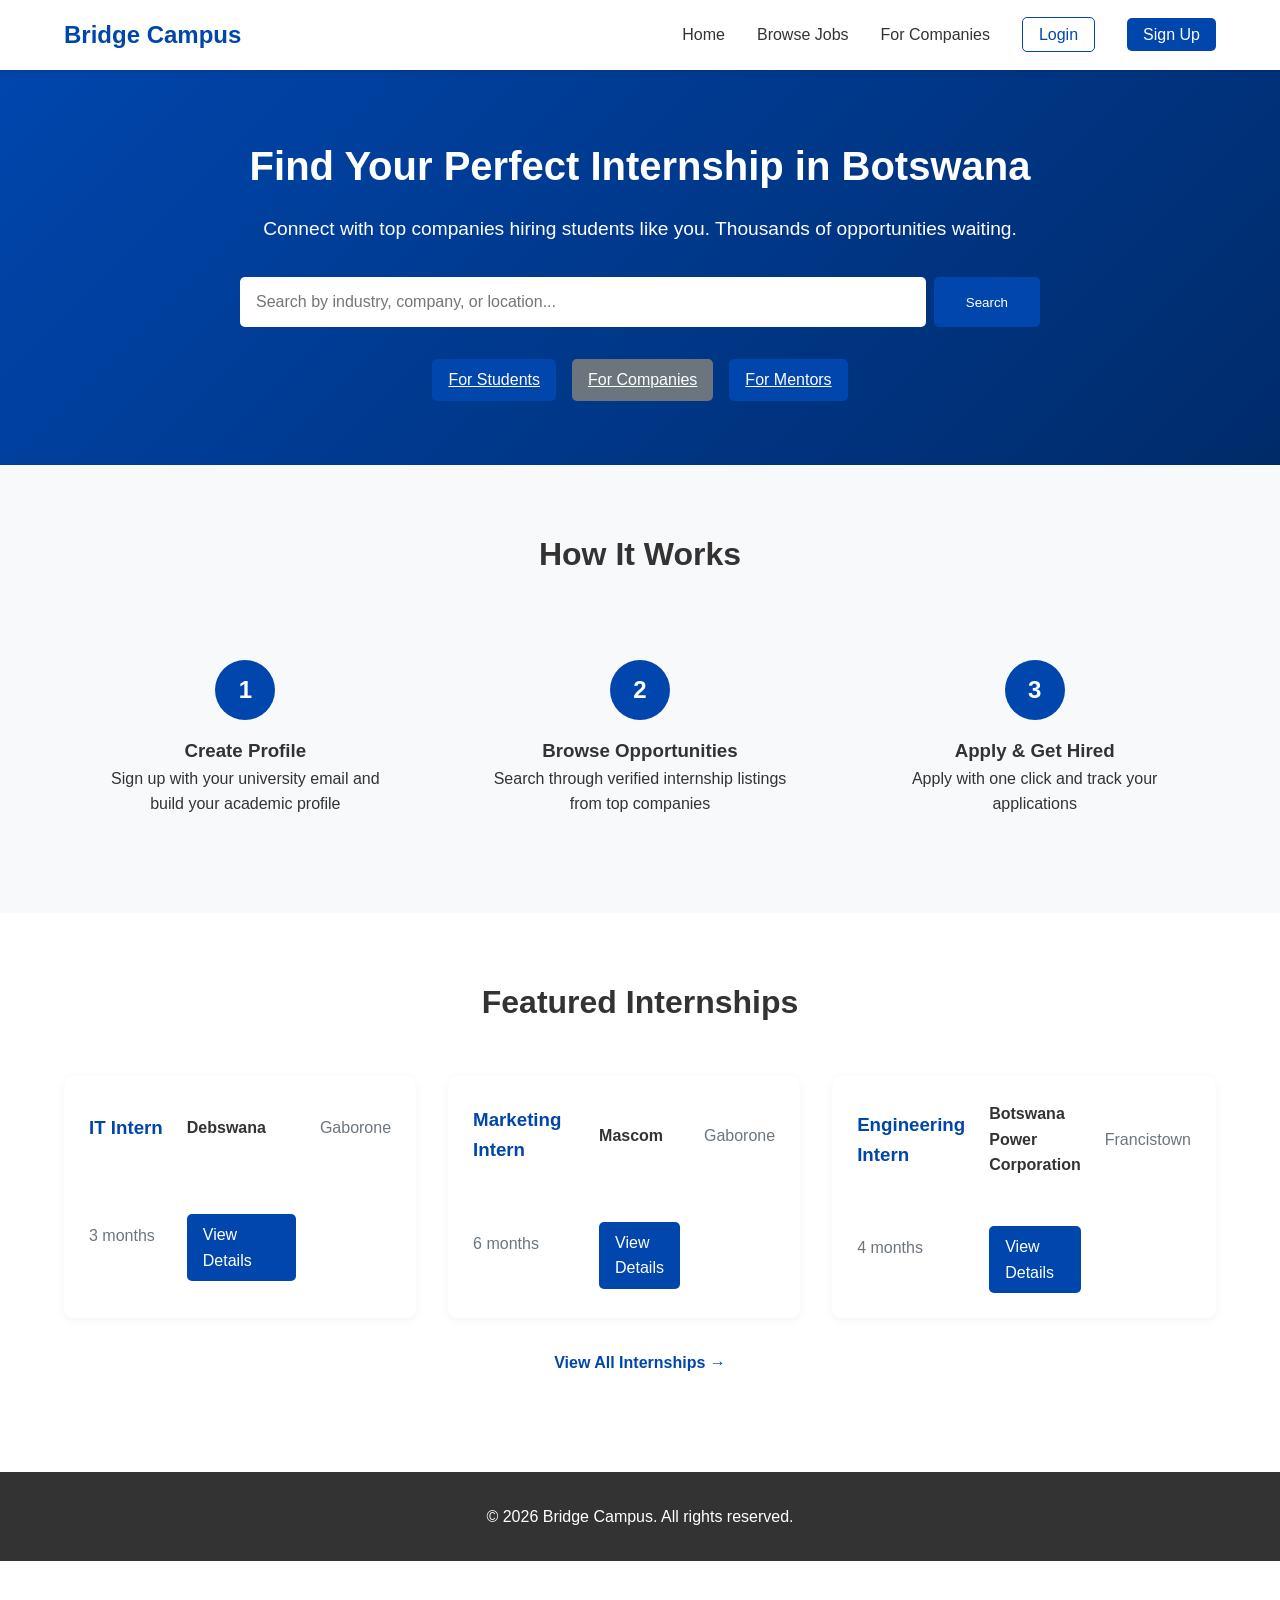
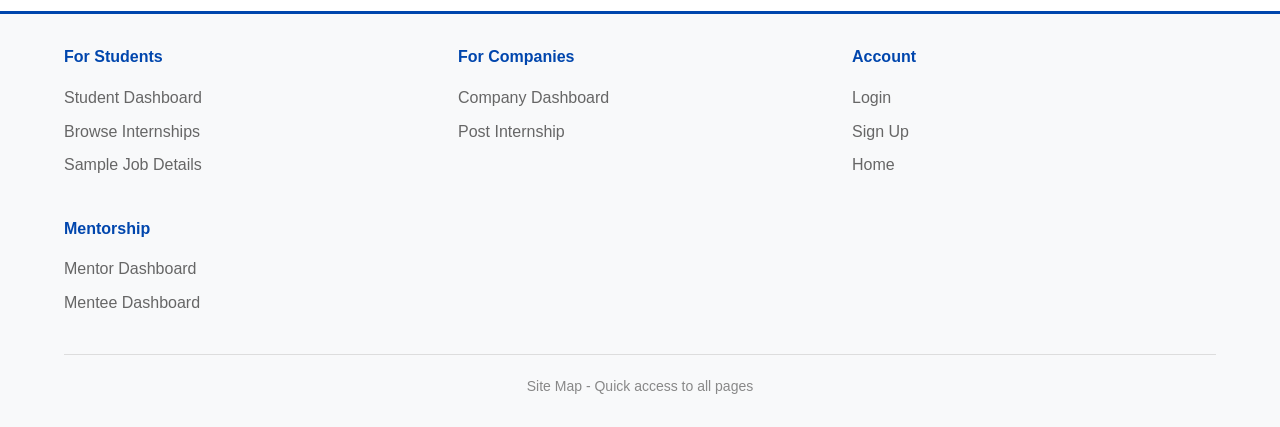
==== index.html @ bb4b1235 "Add files via upload" ====
<!DOCTYPE html>
<html lang="en">
<head>
    <meta charset="UTF-8">
    <meta name="viewport" content="width=device-width, initial-scale=1.0">
    <title>Bridge Campus - Find Internships in Botswana</title>
    <link rel="stylesheet" href="style.css">
</head>
<body>
    <!-- Navigation Bar -->
    <nav class="navbar">
        <div class="container">
            <div class="logo">
                <a href="index.html" style="text-decoration: none; color: inherit;">
                    <h1>Bridge Campus</h1>
                </a>
            </div>
            <ul class="nav-links">
                <li><a href="index.html">Home</a></li>
                <li><a href="jobs.html">Browse Jobs</a></li>
                <li><a href="for-companies.html">For Companies</a></li>
                <li><a href="login.html" class="btn-outline">Login</a></li>
                <li><a href="signup.html" class="btn-primary">Sign Up</a></li>
            </ul>
        </div>
    </nav>

    <!-- Hero Section -->
    <header class="hero">
        <div class="container">
            <div class="hero-content">
                <h1>Find Your Perfect Internship in Botswana</h1>
                <p>Connect with top companies hiring students like you. Thousands of opportunities waiting.</p>
                <div class="search-box">
                    <input type="text" placeholder="Search by industry, company, or location...">
                    <button class="btn-search">Search</button>
                </div>
                <div class="cta-buttons">
                    <a href="signup.html" class="btn-primary">For Students</a>
                    <a href="signup.html" class="btn-secondary">For Companies</a>
                    <a href="signup.html" class="btn-primary">For Mentors</a>
                </div>
            </div>
        </div>
    </header>

    <!-- How It Works Section -->
    <section class="how-it-works">
        <div class="container">
            <h2>How It Works</h2>
            <div class="steps">
                <div class="step">
                    <div class="step-icon">1</div>
                    <h3>Create Profile</h3>
                    <p>Sign up with your university email and build your academic profile</p>
                </div>
                <div class="step">
                    <div class="step-icon">2</div>
                    <h3>Browse Opportunities</h3>
                    <p>Search through verified internship listings from top companies</p>
                </div>
                <div class="step">
                    <div class="step-icon">3</div>
                    <h3>Apply & Get Hired</h3>
                    <p>Apply with one click and track your applications</p>
                </div>
            </div>
        </div>
    </section>

    <!-- Featured Internships -->
    <section class="featured-jobs">
        <div class="container">
            <h2>Featured Internships</h2>
            <div class="job-cards">
                <!-- Job Card 1 -->
                <div class="job-card">
                    <h3>IT Intern</h3>
                    <p class="company">Debswana</p>
                    <p class="location">Gaborone</p>
                    <p class="duration">3 months</p>
                    <a href="job-details.html" class="btn-small">View Details</a>
                </div>
                <!-- Job Card 2 -->
                <div class="job-card">
                    <h3>Marketing Intern</h3>
                    <p class="company">Mascom</p>
                    <p class="location">Gaborone</p>
                    <p class="duration">6 months</p>
                    <a href="job-details.html" class="btn-small">View Details</a>
                </div>
                <!-- Job Card 3 -->
                <div class="job-card">
                    <h3>Engineering Intern</h3>
                    <p class="company">Botswana Power Corporation</p>
                    <p class="location">Francistown</p>
                    <p class="duration">4 months</p>
                    <a href="job-details.html" class="btn-small">View Details</a>
                </div>
            </div>
            <div class="view-all">
                <a href="jobs.html">View All Internships →</a>
            </div>
        </div>
    </section>

    <!-- Footer -->
    <footer class="footer">
        <div class="container">
            <p>&copy; 2026 Bridge Campus. All rights reserved.</p>
        </div>
    </footer>

    <!-- ===== SITE MAP / QUICK LINKS ===== -->
    <div style="background: #f8f9fa; padding: 30px 0; margin-top: 50px; border-top: 3px solid #0046ad;">
        <div class="container">
            <div style="display: grid; grid-template-columns: repeat(3, 1fr); gap: 30px;">
                <!-- Column 1: Students -->
                <div>
                    <h4 style="color: #0046ad; margin-bottom: 15px;">For Students</h4>
                    <ul style="list-style: none; padding: 0;">
                        <li style="margin-bottom: 8px;"><a href="student-dashboard.html" style="color: #666; text-decoration: none;">Student Dashboard</a></li>
                        <li style="margin-bottom: 8px;"><a href="jobs.html" style="color: #666; text-decoration: none;">Browse Internships</a></li>
                        <li style="margin-bottom: 8px;"><a href="job-details.html" style="color: #666; text-decoration: none;">Sample Job Details</a></li>
                    </ul>
                </div>
                
                <!-- Column 2: Companies -->
                <div>
                    <h4 style="color: #0046ad; margin-bottom: 15px;">For Companies</h4>
                    <ul style="list-style: none; padding: 0;">
                        <li style="margin-bottom: 8px;"><a href="company-dashboard.html" style="color: #666; text-decoration: none;">Company Dashboard</a></li>
                        <li style="margin-bottom: 8px;"><a href="post-job.html" style="color: #666; text-decoration: none;">Post Internship</a></li>
                    </ul>
                </div>
                
                <!-- Column 3: Account -->
                <div>
                    <h4 style="color: #0046ad; margin-bottom: 15px;">Account</h4>
                    <ul style="list-style: none; padding: 0;">
                        <li style="margin-bottom: 8px;"><a href="login.html" style="color: #666; text-decoration: none;">Login</a></li>
                        <li style="margin-bottom: 8px;"><a href="signup.html" style="color: #666; text-decoration: none;">Sign Up</a></li>
                        <li style="margin-bottom: 8px;"><a href="index.html" style="color: #666; text-decoration: none;">Home</a></li>
                    </ul>
                </div>

                <!-- Column 4: Mentorship (optional) -->
                <div>
                    <h4 style="color: #0046ad; margin-bottom: 15px;">Mentorship</h4>
                    <ul style="list-style: none; padding: 0;">
                        <li style="margin-bottom: 8px;"><a href="mentor-dashboard.html" style="color: #666; text-decoration: none;">Mentor Dashboard</a></li>
                        <li style="margin-bottom: 8px;"><a href="mentee-dashboard.html" style="color: #666; text-decoration: none;">Mentee Dashboard</a></li>
                    </ul>
                </div>

            </div>
            
            <!-- Note at bottom -->
            <div style="margin-top: 30px; padding-top: 20px; border-top: 1px solid #ddd; text-align: center; color: #888; font-size: 14px;">
                Site Map - Quick access to all pages
            </div>
        </div>
    </div>


    <script src="js/script.js"></script>
</body>
</html>
---- style.css ----
/* Reset and Base Styles */
* {
    margin: 0;
    padding: 0;
    box-sizing: border-box;
}

body {
    font-family: 'Arial', sans-serif;
    line-height: 1.6;
    color: #333;
}

.container {
    width: 90%;
    max-width: 1200px;
    margin: 0 auto;
}

/* Navigation */
.navbar {
    background: #fff;
    box-shadow: 0 2px 5px rgba(0,0,0,0.1);
    padding: 1rem 0;
    position: sticky;
    top: 0;
    z-index: 100;
}

.navbar .container {
    display: flex;
    justify-content: space-between;
    align-items: center;
}

.logo h1 {
    color: #0046ad;
    font-size: 1.5rem;
}

.nav-links {
    display: flex;
    list-style: none;
    gap: 2rem;
    align-items: center;
}

.nav-links a {
    text-decoration: none;
    color: #333;
}

.nav-links a:hover {
    color: #0046ad;
}

/* Buttons */
.btn-outline {
    border: 1px solid #0046ad;
    padding: 0.5rem 1rem;
    border-radius: 5px;
    color: #0046ad !important;
}

.btn-primary {
    background: #0046ad;
    color: white !important;
    padding: 0.5rem 1rem;
    border-radius: 5px;
    border: none;
}

.btn-secondary {
    background: #6c757d;
    color: white !important;
    padding: 0.5rem 1rem;
    border-radius: 5px;
    border: none;
}

.btn-search {
    background: #0046ad;
    color: white;
    padding: 0.8rem 2rem;
    border: none;
    border-radius: 5px;
    cursor: pointer;
}

/* Hero Section */
.hero {
    background: linear-gradient(135deg, #0046ad, #002b6a);
    color: white;
    padding: 4rem 0;
}

.hero-content {
    text-align: center;
    max-width: 800px;
    margin: 0 auto;
}

.hero h1 {
    font-size: 2.5rem;
    margin-bottom: 1rem;
}

.hero p {
    font-size: 1.2rem;
    margin-bottom: 2rem;
}

.search-box {
    display: flex;
    gap: 0.5rem;
    margin-bottom: 2rem;
}

.search-box input {
    flex: 1;
    padding: 1rem;
    border: none;
    border-radius: 5px;
    font-size: 1rem;
}

.cta-buttons {
    display: flex;
    gap: 1rem;
    justify-content: center;
}

/* How It Works Section */
.how-it-works {
    padding: 4rem 0;
    background: #f8f9fa;
}

.how-it-works h2 {
    text-align: center;
    margin-bottom: 3rem;
    font-size: 2rem;
}

.steps {
    display: grid;
    grid-template-columns: repeat(3, 1fr);
    gap: 2rem;
}

.step {
    text-align: center;
    padding: 2rem;
}

.step-icon {
    width: 60px;
    height: 60px;
    background: #0046ad;
    color: white;
    border-radius: 50%;
    display: flex;
    align-items: center;
    justify-content: center;
    font-size: 1.5rem;
    font-weight: bold;
    margin: 0 auto 1rem;
}

/* Featured Jobs */
.featured-jobs {
    padding: 4rem 0;
}

.featured-jobs h2 {
    text-align: center;
    margin-bottom: 3rem;
    font-size: 2rem;
}

.job-cards {
    display: grid;
    grid-template-columns: repeat(3, 1fr);
    gap: 2rem;
}

.job-card {
    border: 1px solid #ddd;
    border-radius: 8px;
    padding: 1.5rem;
    transition: transform 0.3s;
}

.job-card:hover {
    transform: translateY(-5px);
    box-shadow: 0 5px 15px rgba(0,0,0,0.1);
}

.job-card h3 {
    color: #0046ad;
    margin-bottom: 0.5rem;
}

.company {
    font-weight: bold;
    margin-bottom: 0.5rem;
}

.location, .duration {
    color: #6c757d;
    margin-bottom: 0.5rem;
}

.btn-small {
    display: inline-block;
    background: #0046ad;
    color: white;
    text-decoration: none;
    padding: 0.5rem 1rem;
    border-radius: 5px;
    margin-top: 1rem;
}

.view-all {
    text-align: center;
    margin-top: 2rem;
}

.view-all a {
    color: #0046ad;
    text-decoration: none;
    font-weight: bold;
}

/* Footer */
.footer {
    background: #333;
    color: white;
    text-align: center;
    padding: 2rem 0;
    margin-top: 2rem;
}

/* Responsive Design */
@media (max-width: 768px) {
    .nav-links {
        display: none; /* You'd want a mobile menu */
    }
    
    .steps, .job-cards {
        grid-template-columns: 1fr;
    }
    
    .hero h1 {
        font-size: 2rem;
    }
}

/* ========== DASHBOARD STYLES ========== */
.dashboard {
    padding: 2rem 0;
    background: #f5f7fa;
    min-height: calc(100vh - 200px);
}

.dashboard h1 {
    margin-bottom: 2rem;
    color: #0046ad;
}

.dashboard-grid {
    display: grid;
    grid-template-columns: 250px 1fr;
    gap: 2rem;
}

/* Sidebar */
.sidebar {
    background: white;
    border-radius: 10px;
    padding: 1.5rem;
    box-shadow: 0 2px 10px rgba(0,0,0,0.05);
    height: fit-content;
}

.sidebar ul {
    list-style: none;
    padding: 0;
}

.sidebar li {
    margin-bottom: 0.5rem;
}

.sidebar a {
    display: block;
    padding: 0.75rem 1rem;
    color: #333;
    text-decoration: none;
    border-radius: 5px;
    transition: all 0.3s;
}

.sidebar a:hover,
.sidebar a.active {
    background: #0046ad;
    color: white;
}

/* Main Content Area */
.main-content {
    background: white;
    border-radius: 10px;
    padding: 2rem;
    box-shadow: 0 2px 10px rgba(0,0,0,0.05);
}

.main-content h2 {
    color: #333;
    margin-bottom: 1.5rem;
    padding-bottom: 0.5rem;
    border-bottom: 2px solid #f0f0f0;
}

/* Application Cards */
.application-card {
    border: 1px solid #e0e0e0;
    border-radius: 8px;
    padding: 1.5rem;
    margin-bottom: 1rem;
    transition: transform 0.2s;
}

.application-card:hover {
    transform: translateX(5px);
    box-shadow: 0 2px 8px rgba(0,70,173,0.1);
    border-left: 3px solid #0046ad;
}

.application-card h3 {
    color: #0046ad;
    margin-bottom: 0.5rem;
}

.application-card p {
    margin-bottom: 0.5rem;
    color: #666;
}

/* Status Badges */
.status {
    display: inline-block;
    padding: 0.25rem 1rem;
    border-radius: 20px;
    font-size: 0.85rem;
    font-weight: bold;
}

.status.pending {
    background: #fff3cd;
    color: #856404;
}

.status.accepted {
    background: #d4edda;
    color: #155724;
}

.status.rejected {
    background: #f8d7da;
    color: #721c24;
}

.status.interview {
    background: #cce5ff;
    color: #004085;
}

/* Profile Summary (for dashboard header) */
.profile-summary {
    display: flex;
    align-items: center;
    gap: 1.5rem;
    padding: 1.5rem;
    background: #f8f9fa;
    border-radius: 10px;
    margin-bottom: 2rem;
}

.profile-avatar {
    width: 80px;
    height: 80px;
    background: #0046ad;
    color: white;
    border-radius: 50%;
    display: flex;
    align-items: center;
    justify-content: center;
    font-size: 2rem;
    font-weight: bold;
}

.profile-info h3 {
    color: #333;
    margin-bottom: 0.25rem;
}

.profile-info p {
    color: #666;
}

/* ========== JOBS PAGE STYLES ========== */
.jobs-page {
    padding: 2rem 0;
    background: #f5f7fa;
    min-height: calc(100vh - 200px);
}

.jobs-page h1 {
    margin-bottom: 2rem;
    color: #0046ad;
}

/* Filters Section */
.filters {
    background: white;
    padding: 1.5rem;
    border-radius: 10px;
    margin-bottom: 2rem;
    display: grid;
    grid-template-columns: repeat(auto-fit, minmax(200px, 1fr));
    gap: 1rem;
    box-shadow: 0 2px 10px rgba(0,0,0,0.05);
}

.filters select,
.filters input {
    padding: 0.75rem;
    border: 1px solid #ddd;
    border-radius: 5px;
    font-size: 1rem;
    width: 100%;
}

.filters select:focus,
.filters input:focus {
    outline: none;
    border-color: #0046ad;
}

/* Jobs Listings */
.job-listings {
    display: grid;
    gap: 1rem;
}

/* Job Cards (enhanced for jobs page) */
.job-card {
    background: white;
    border-radius: 10px;
    padding: 1.5rem;
    box-shadow: 0 2px 10px rgba(0,0,0,0.05);
    display: grid;
    grid-template-columns: auto 1fr auto;
    gap: 1.5rem;
    align-items: center;
    transition: all 0.3s;
    border: 1px solid transparent;
}

.job-card:hover {
    transform: translateY(-2px);
    box-shadow: 0 5px 20px rgba(0,70,173,0.15);
    border-color: #0046ad;
}

.job-icon {
    width: 60px;
    height: 60px;
    background: #e6f0ff;
    border-radius: 10px;
    display: flex;
    align-items: center;
    justify-content: center;
    color: #0046ad;
    font-size: 1.5rem;
}

.job-info h3 {
    color: #0046ad;
    margin-bottom: 0.5rem;
    font-size: 1.2rem;
}

.job-meta {
    display: flex;
    gap: 1.5rem;
    color: #666;
    font-size: 0.9rem;
    margin-bottom: 0.5rem;
}

.job-meta i {
    color: #0046ad;
    margin-right: 0.25rem;
}

.job-description {
    color: #666;
    font-size: 0.95rem;
    line-height: 1.5;
}

.job-actions {
    text-align: right;
}

.job-actions .btn-apply {
    background: #0046ad;
    color: white;
    border: none;
    padding: 0.75rem 2rem;
    border-radius: 5px;
    cursor: pointer;
    font-weight: bold;
    transition: background 0.3s;
    width: 100%;
}

.job-actions .btn-apply:hover {
    background: #002b6a;
}

.job-actions .saved {
    color: #666;
    font-size: 0.9rem;
    margin-top: 0.5rem;
}

/* No Results */
.no-results {
    text-align: center;
    padding: 3rem;
    background: white;
    border-radius: 10px;
    color: #666;
}

/* ========== JOB DETAILS PAGE ========== */
.job-details-page {
    padding: 2rem 0;
    background: #f5f7fa;
}

.back-link {
    margin-bottom: 1rem;
}

.back-link a {
    color: #0046ad;
    text-decoration: none;
}

.back-link a:hover {
    text-decoration: underline;
}

.job-details-card {
    background: white;
    border-radius: 10px;
    padding: 2rem;
    box-shadow: 0 2px 10px rgba(0,0,0,0.05);
}

.job-header {
    display: flex;
    justify-content: space-between;
    align-items: start;
    margin-bottom: 2rem;
    padding-bottom: 1rem;
    border-bottom: 2px solid #f0f0f0;
}

.job-header h1 {
    color: #0046ad;
    margin-bottom: 0.5rem;
}

.company-name {
    font-size: 1.2rem;
    color: #666;
}

.job-details-grid {
    display: grid;
    grid-template-columns: repeat(auto-fit, minmax(200px, 1fr));
    gap: 1.5rem;
    margin-bottom: 2rem;
    padding: 1.5rem;
    background: #f8f9fa;
    border-radius: 10px;
}

.detail-item {
    display: flex;
    align-items: center;
    gap: 1rem;
}

.detail-icon {
    width: 40px;
    height: 40px;
    background: #e6f0ff;
    border-radius: 50%;
    display: flex;
    align-items: center;
    justify-content: center;
    color: #0046ad;
}

.detail-text h4 {
    font-size: 0.9rem;
    color: #666;
    margin-bottom: 0.25rem;
}

.detail-text p {
    font-weight: bold;
    color: #333;
}

.job-description-full {
    margin-bottom: 2rem;
}

.job-description-full h3 {
    color: #333;
    margin-bottom: 1rem;
}

.job-description-full ul {
    list-style: none;
    padding: 0;
}

.job-description-full li {
    padding: 0.5rem 0;
    padding-left: 1.5rem;
    position: relative;
}

.job-description-full li:before {
    content: "✓";
    color: #0046ad;
    position: absolute;
    left: 0;
}

.apply-section {
    margin-top: 2rem;
    padding-top: 2rem;
    border-top: 2px solid #f0f0f0;
    text-align: center;
}

.btn-apply-large {
    background: #0046ad;
    color: white;
    border: none;
    padding: 1rem 3rem;
    border-radius: 5px;
    font-size: 1.2rem;
    font-weight: bold;
    cursor: pointer;
    transition: background 0.3s;
}

.btn-apply-large:hover {
    background: #002b6a;
}

/* ========== RESPONSIVE FIXES ========== */
@media (max-width: 768px) {
    .dashboard-grid {
        grid-template-columns: 1fr;
    }
    
    .job-card {
        grid-template-columns: 1fr;
        text-align: center;
    }
    
    .job-icon {
        margin: 0 auto;
    }
    
    .job-actions {
        text-align: center;
    }
    
    .job-meta {
        flex-direction: column;
        gap: 0.5rem;
    }
    
    .job-header {
        flex-direction: column;
        gap: 1rem;
    }
}
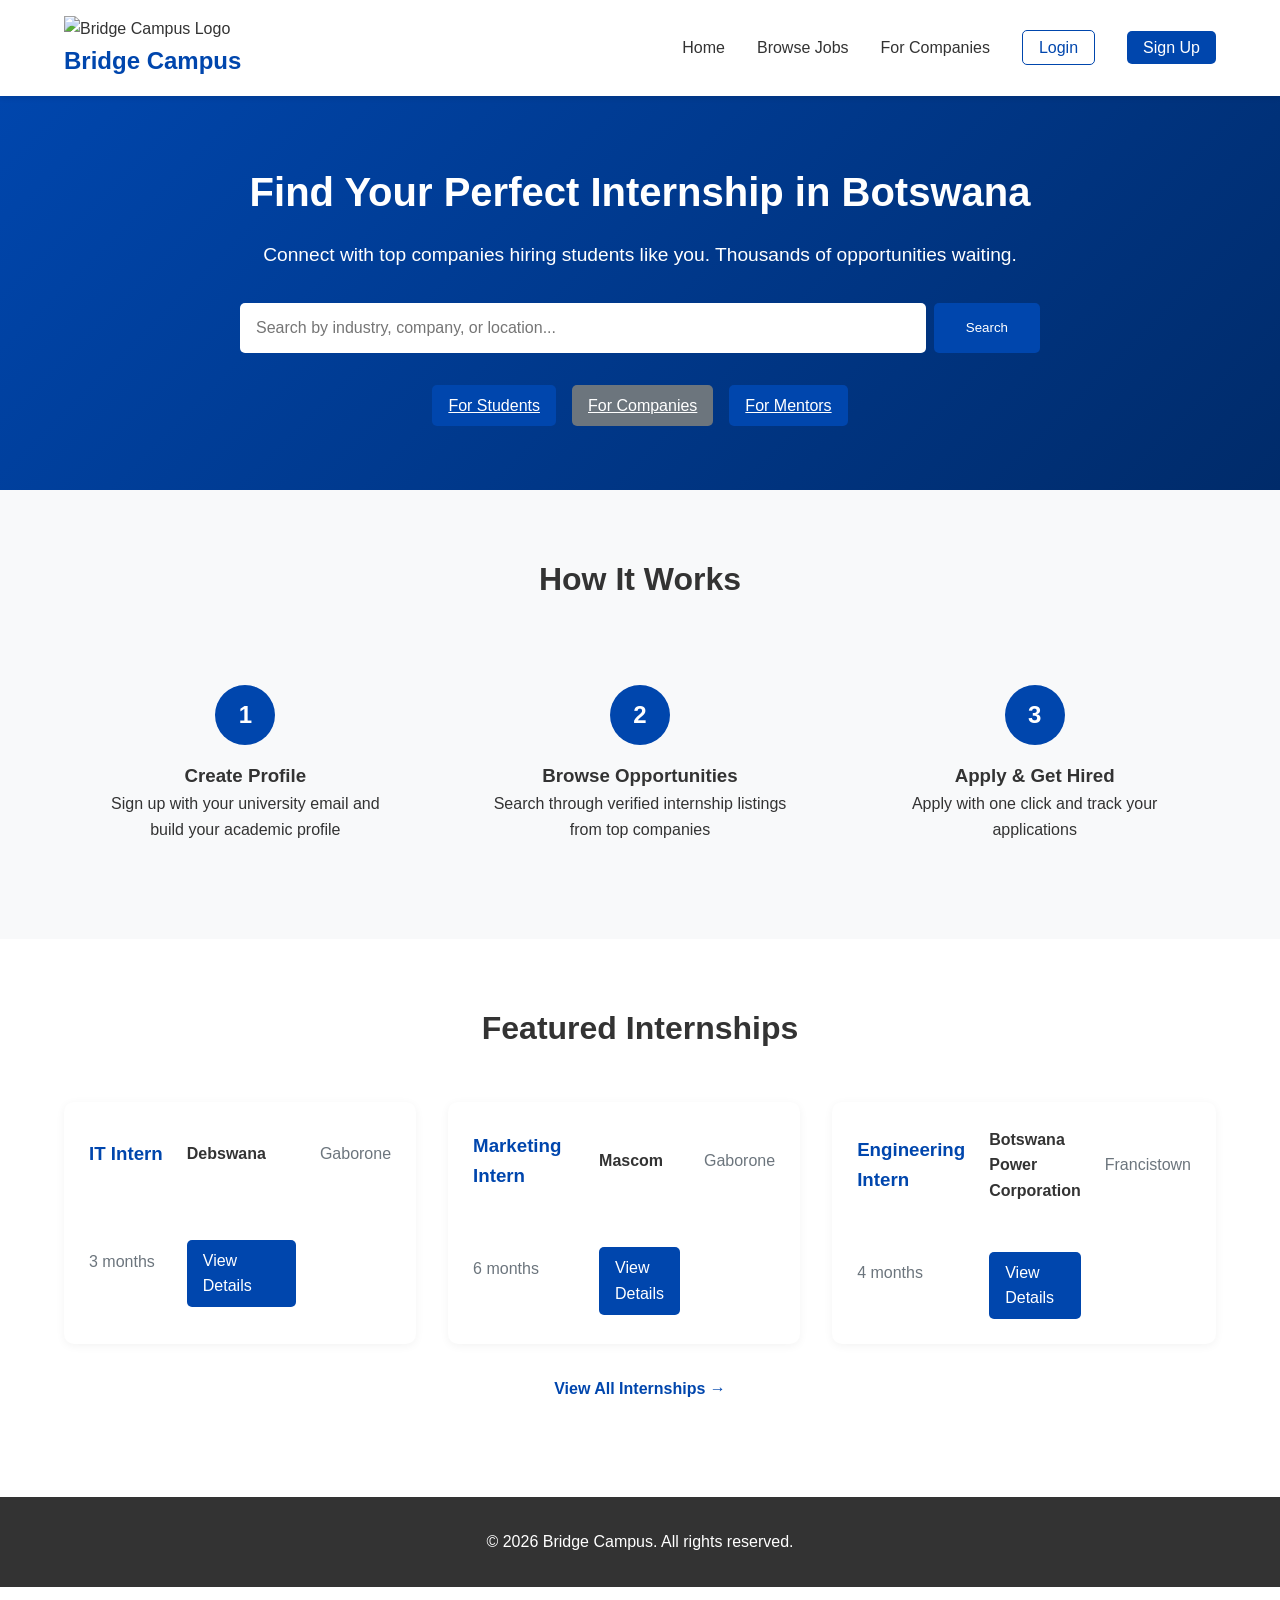
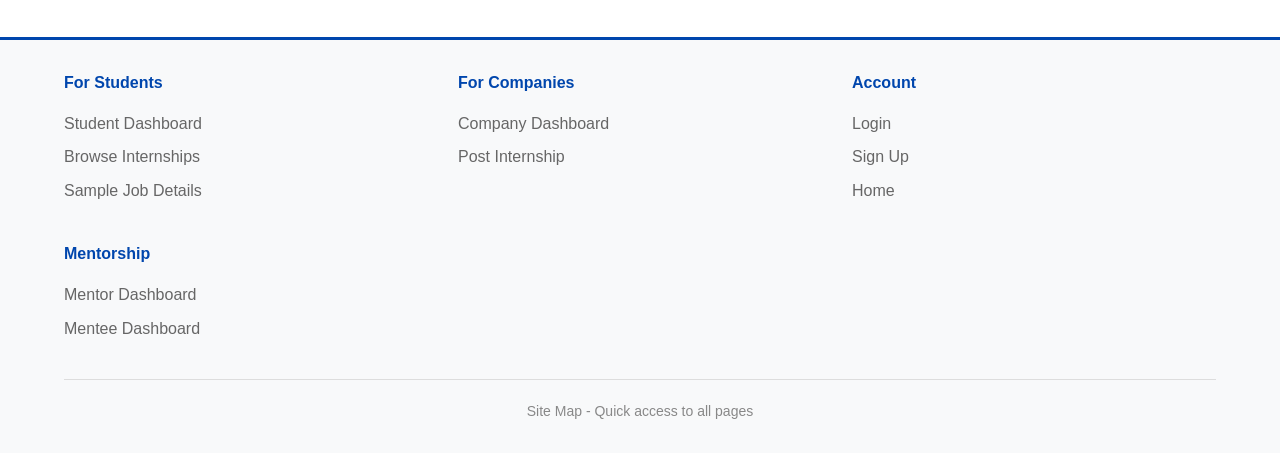
==== commit a11735f0: "Update index.html" ====
--- a/index.html
+++ b/index.html
@@ -12,6 +12,7 @@
         <div class="container">
             <div class="logo">
                 <a href="index.html" style="text-decoration: none; color: inherit;">
+                    <img src="_bridge_logo.png" alt="Bridge Campus Logo" style="height: 50px; width: auto;">
                     <h1>Bridge Campus</h1>
                 </a>
             </div>
@@ -165,4 +166,4 @@
 
     <script src="js/script.js"></script>
 </body>
-</html>+</html>
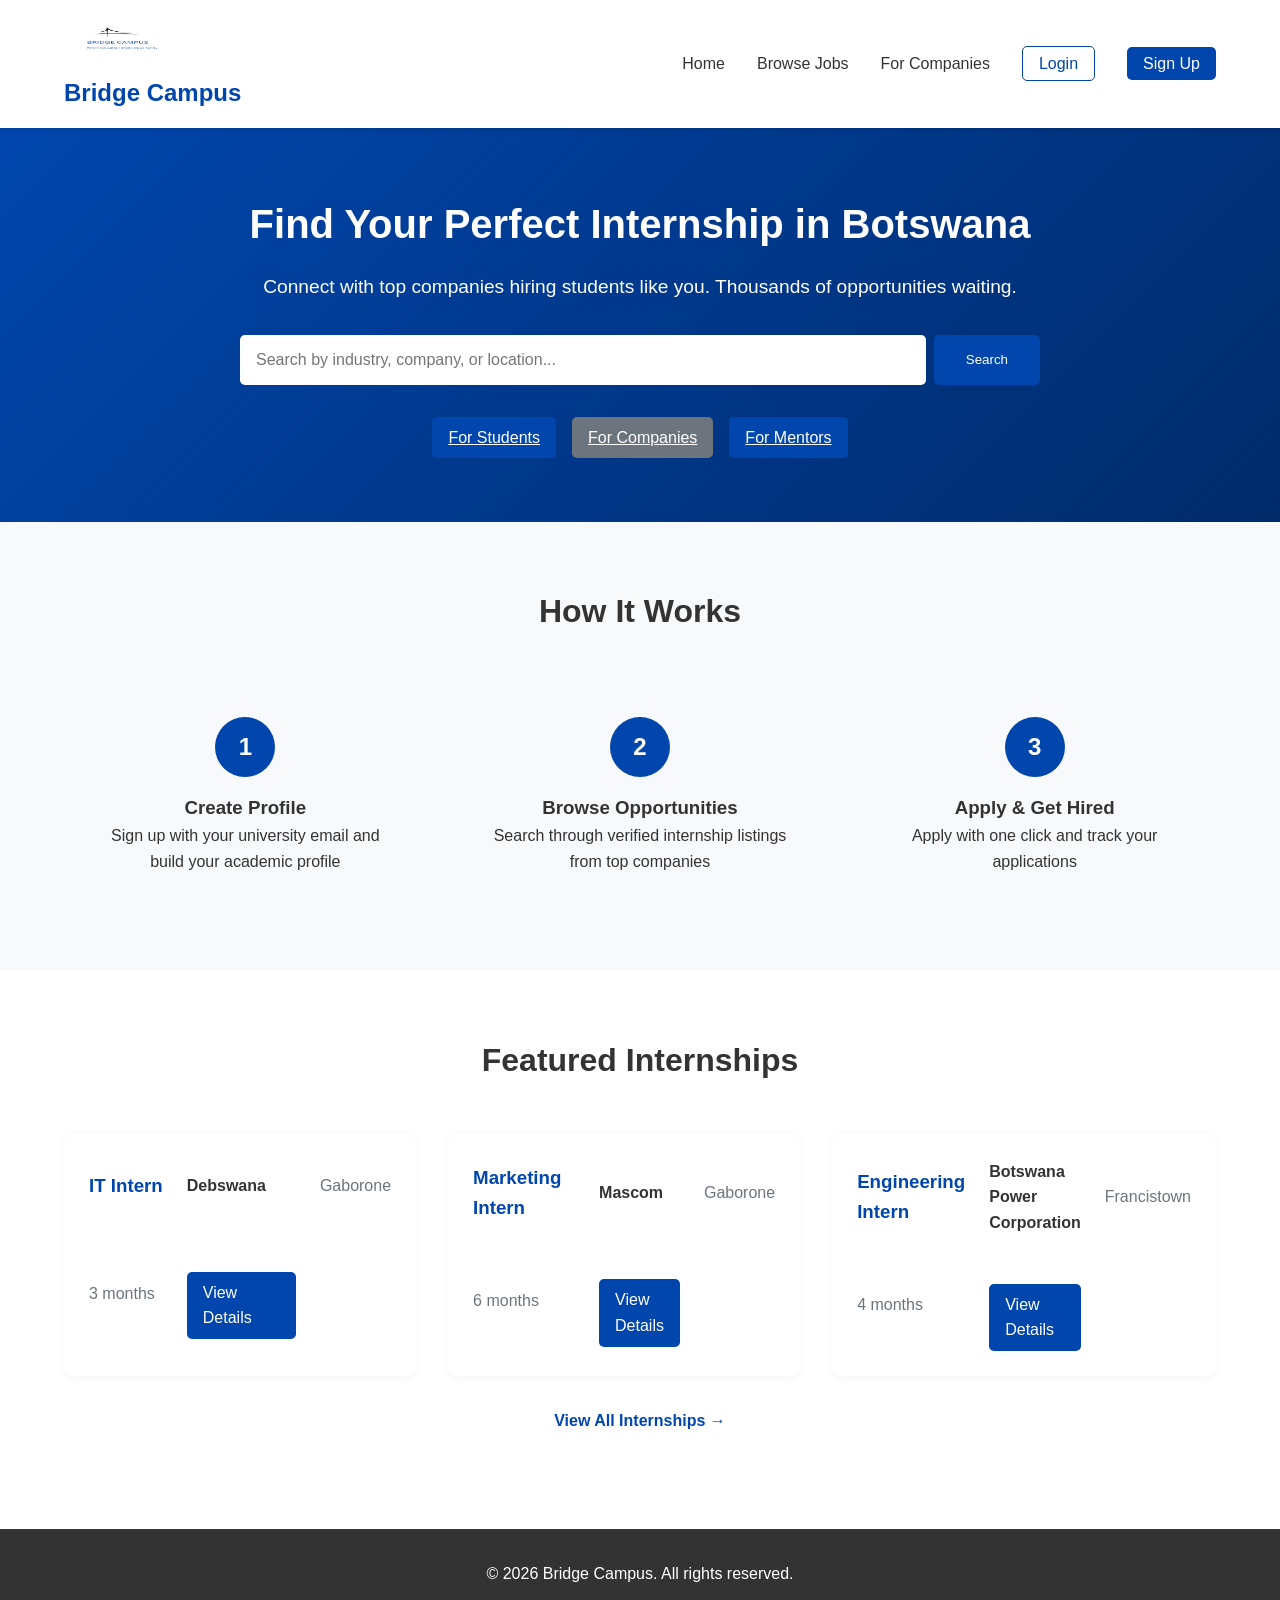
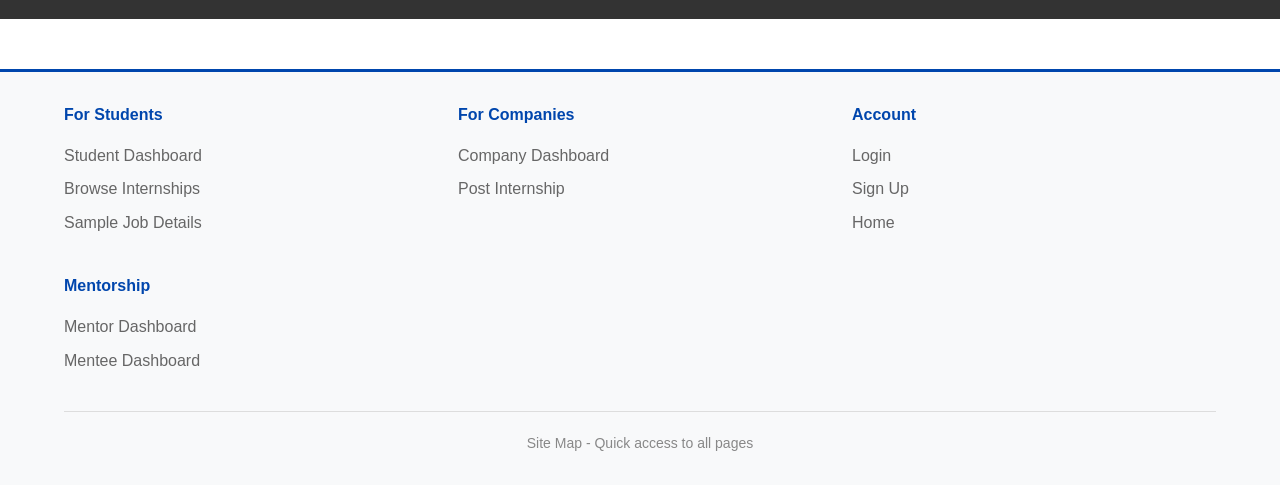
==== commit e2e8f438: "Update index.html" ====
--- a/index.html
+++ b/index.html
@@ -12,7 +12,7 @@
         <div class="container">
             <div class="logo">
                 <a href="index.html" style="text-decoration: none; color: inherit;">
-                    <img src="_bridge_logo.png" alt="Bridge Campus Logo" style="height: 50px; width: auto;">
+                    <img src="bridge_logo.png" alt="Bridge Campus Logo" style="height: 50px; width: auto;">
                     <h1>Bridge Campus</h1>
                 </a>
             </div>
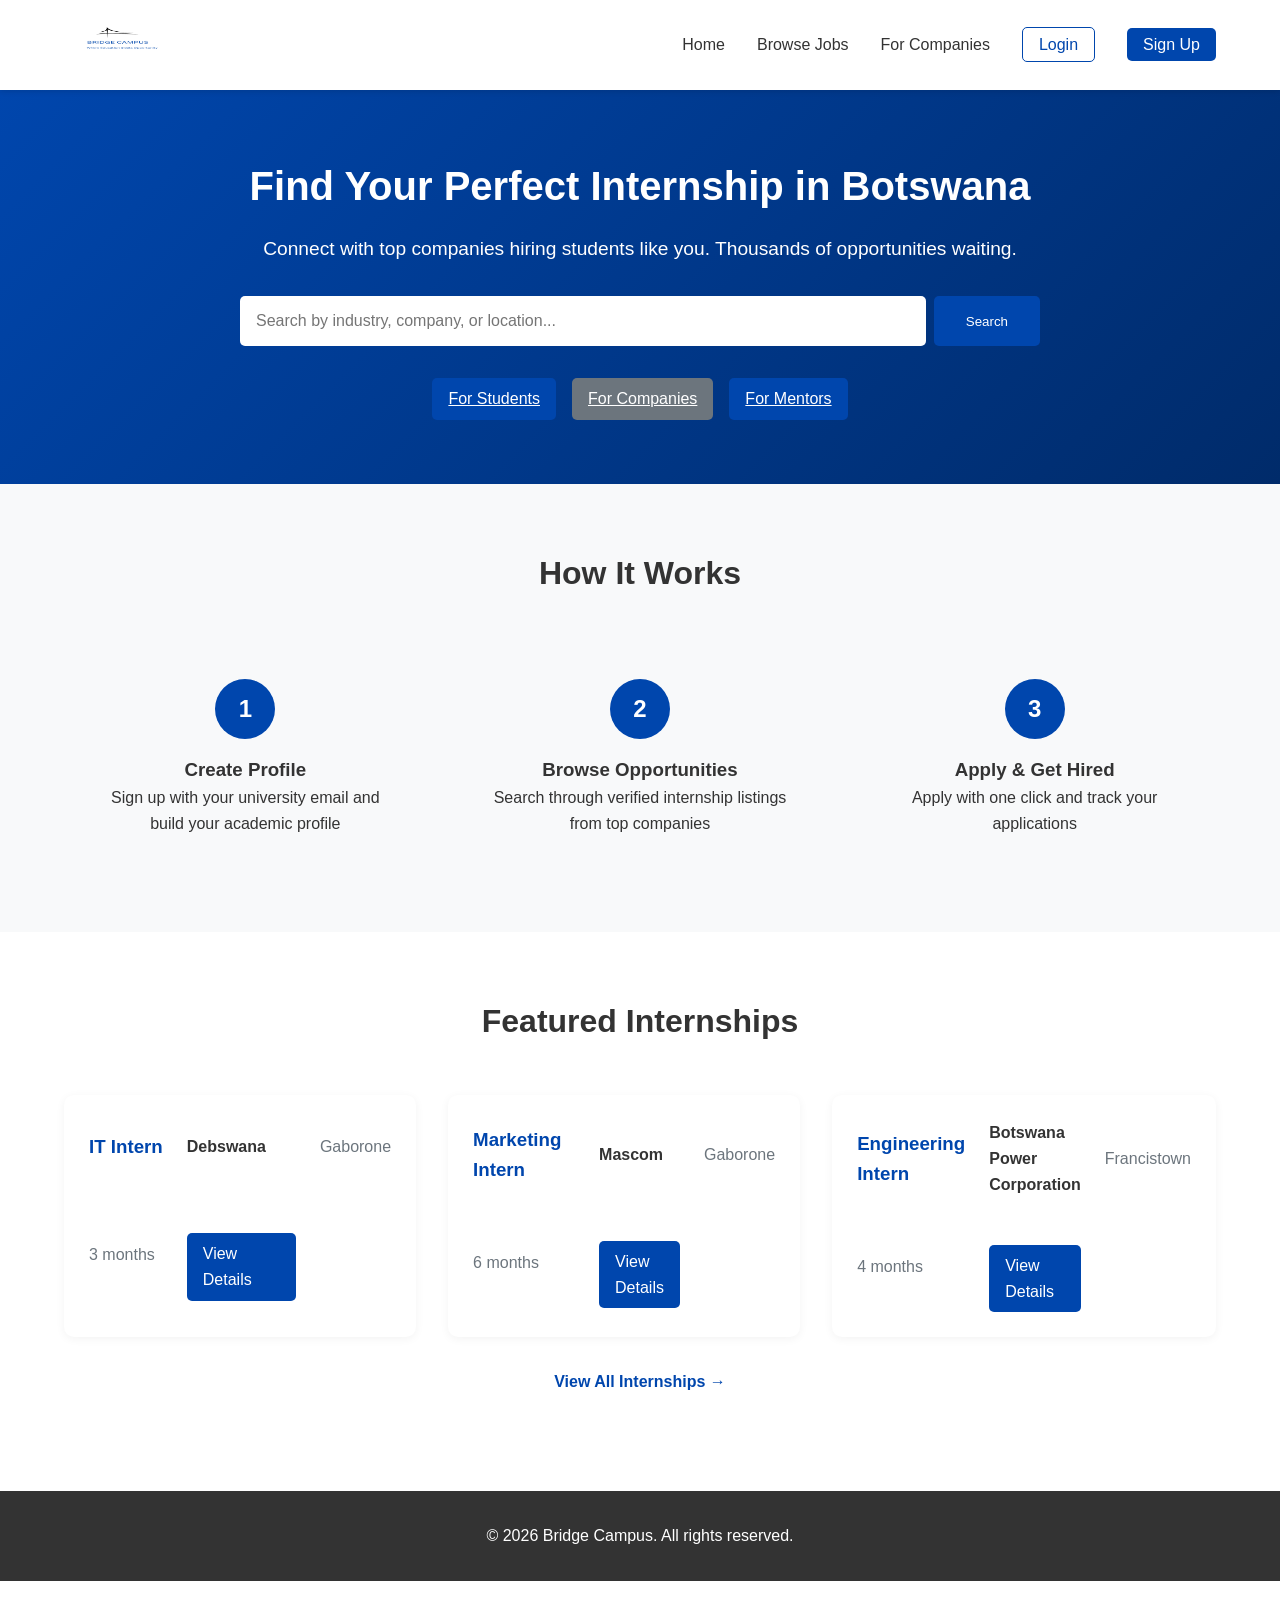
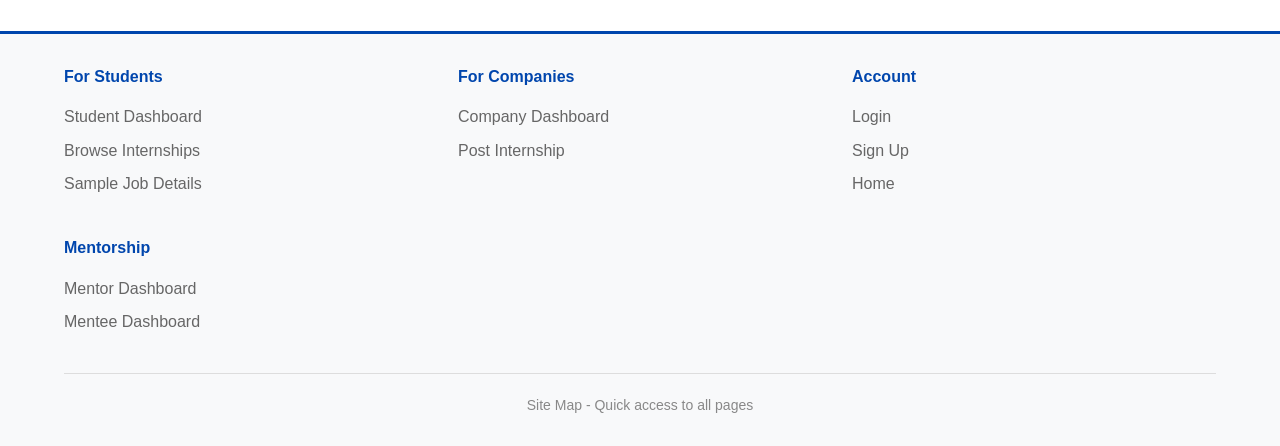
==== commit 81300419: "Update index.html" ====
--- a/index.html
+++ b/index.html
@@ -13,7 +13,6 @@
             <div class="logo">
                 <a href="index.html" style="text-decoration: none; color: inherit;">
                     <img src="bridge_logo.png" alt="Bridge Campus Logo" style="height: 50px; width: auto;">
-                    <h1>Bridge Campus</h1>
                 </a>
             </div>
             <ul class="nav-links">
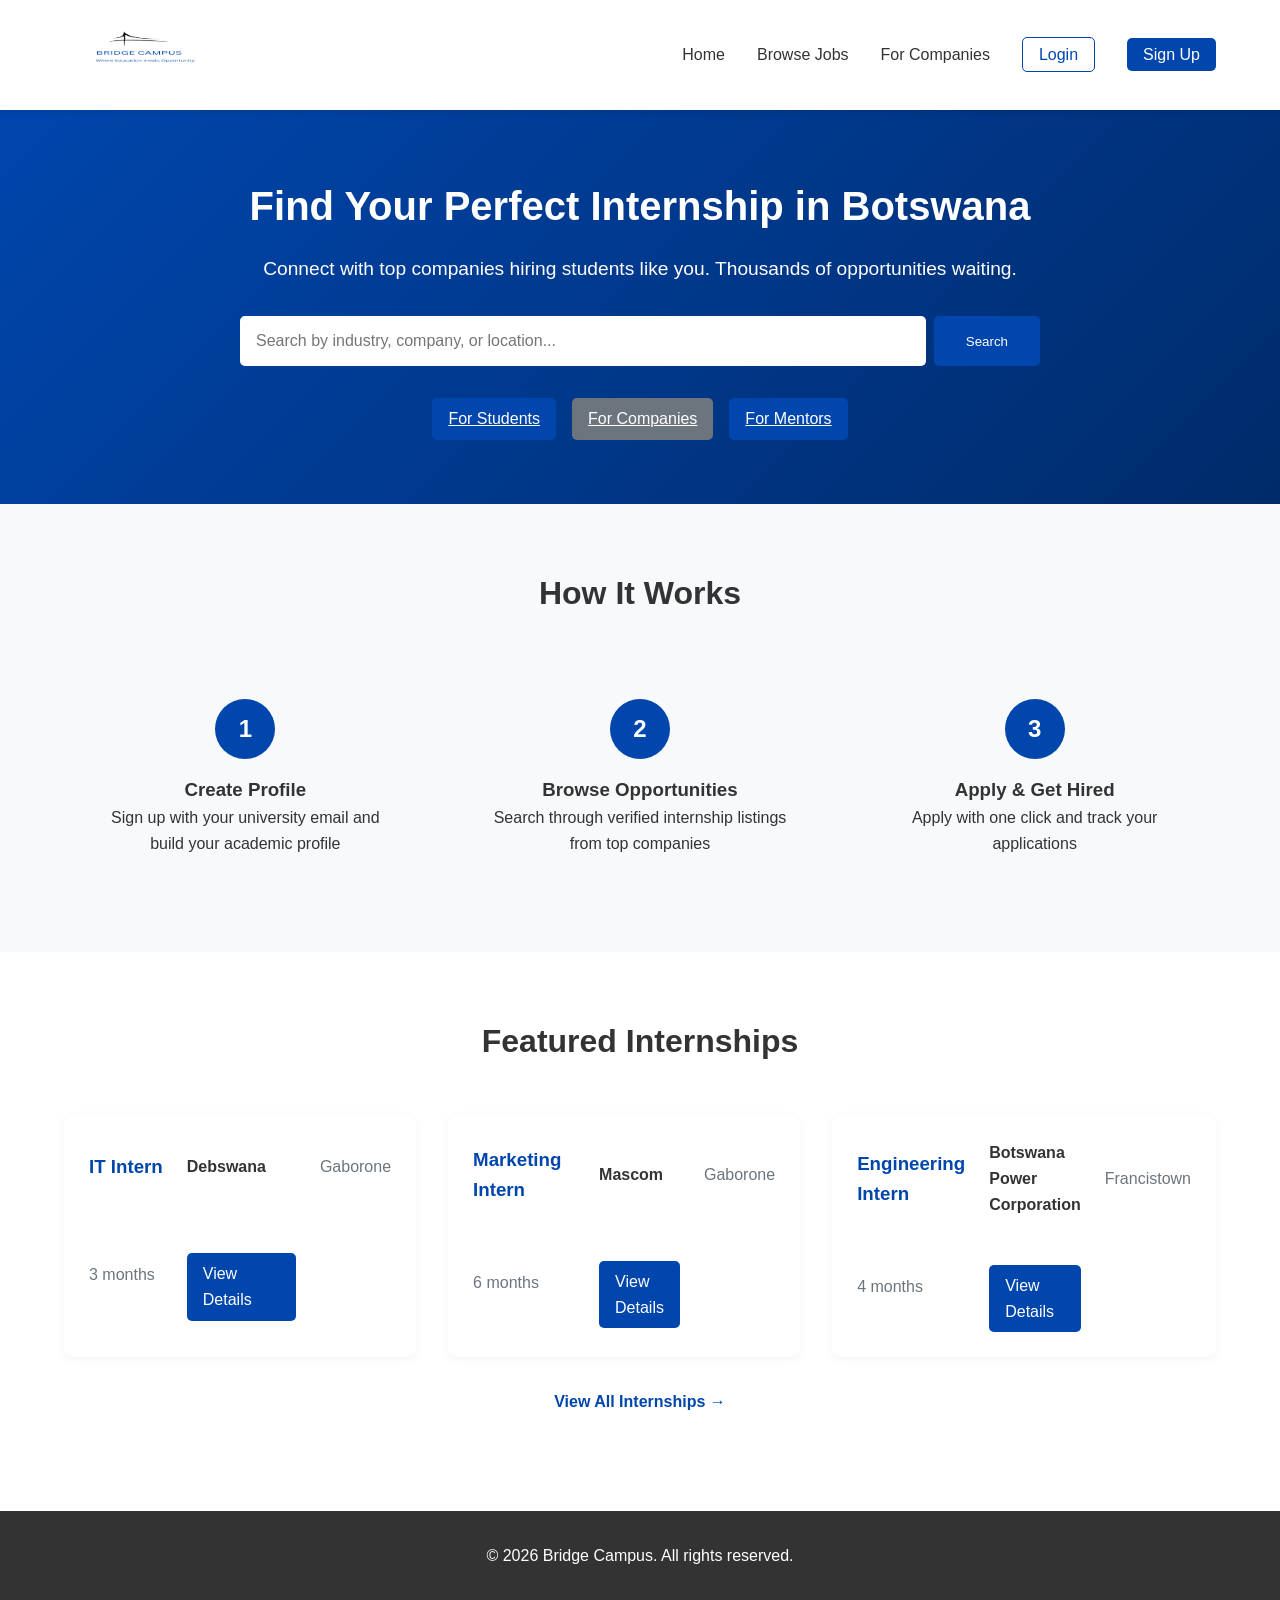
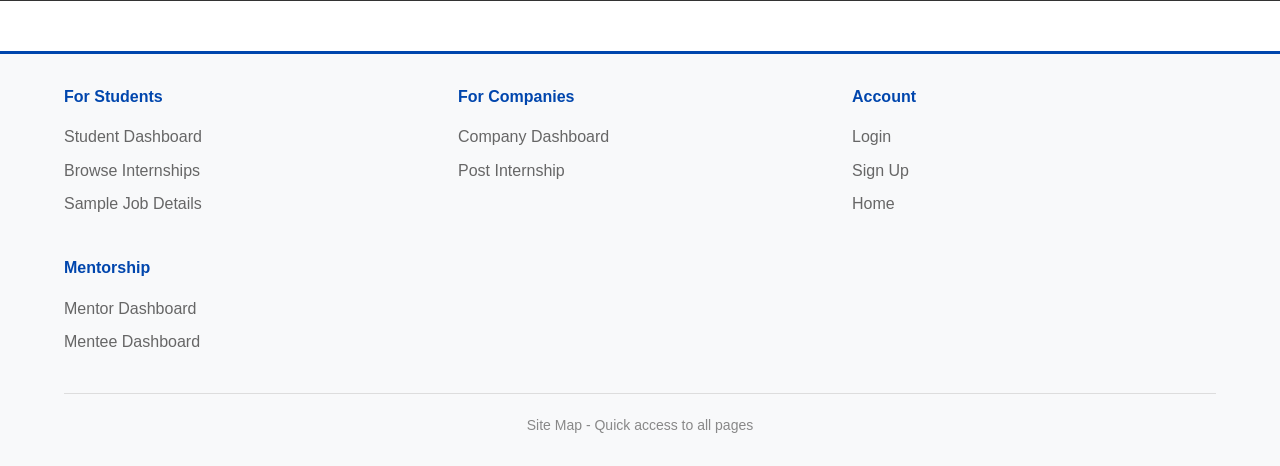
==== commit 3f73a901: "Fix HTML formatting and update logo size" ====
--- a/index.html
+++ b/index.html
@@ -12,7 +12,7 @@
         <div class="container">
             <div class="logo">
                 <a href="index.html" style="text-decoration: none; color: inherit;">
-                    <img src="bridge_logo.png" alt="Bridge Campus Logo" style="height: 50px; width: auto;">
+                    <img src="bridge_logo.png" alt="Bridge Campus Logo" style="height: 70px; width: auto;">
                 </a>
             </div>
             <ul class="nav-links">
